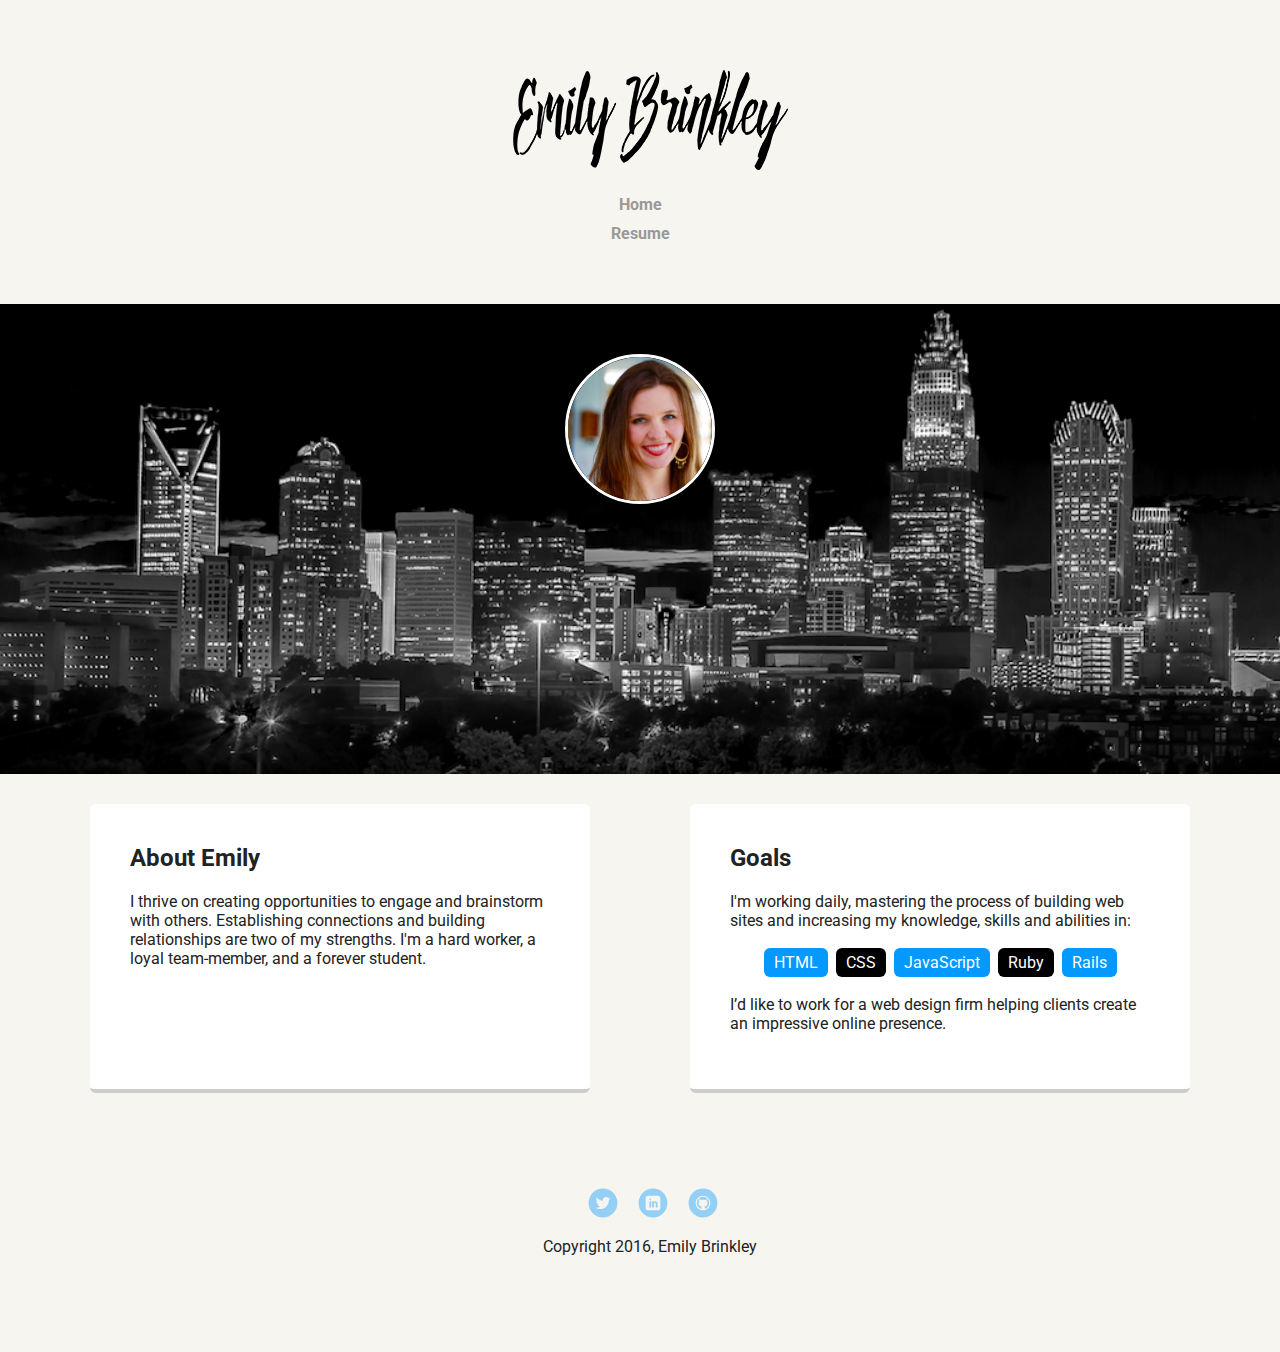
==== index.html @ 9c8403b5 "initial commit" ====
<!doctype html>
<html lang="en">
<head>
  <meta charset="utf-8">
  <title>Meet Emily Brinkley</title>
  <meta name="viewport" content="width=device-width, initial-scale=1.0">
  <link href="https://fonts.googleapis.com/css?family=Muli%7CRoboto:400,300,500,700,900" rel="stylesheet">
  <link rel="stylesheet" href="assets/css/0.css">
  <link rel="stylesheet" href="assets/css/768.css">
  <link rel="stylesheet" href="assets/css/1000.css">
</head>

  <body>

    <div class="container clearfix">
      <div class="main-nav">

        <div class="main-logo">
          <img src="assets/img/EB_Logo_Script_1_copy.png">
        </div>

          <div class="nav">
            <ul>
              <li><a href="index.html">Home</a></li>
              <li><a href="resume.html">Resume</a></li>
            </ul>
          </div>
        </div>
    </div>


    <header class="main-header clearfix">
        <img src="assets/img/headshot_web.jpg" alt="Emily headshot" class="profile-image">
    </header>

    <main class="flex">
      <div class="card">
        <h2>About Emily</h2>
        <p>I thrive on creating opportunities to engage and brainstorm with others. Establishing connections and building relationships are two of my strengths. I'm a hard worker, a loyal team-member, and a forever student.</p>
      </div> 

      <div class="card">
        <h2>Goals</h2>
        <p>I'm working daily, mastering the process of building web sites and increasing my knowledge, skills and abilities in:</p>
        <ul class="skills">
          <li>HTML</li>
          <li>CSS</li>
          <li>JavaScript</li>
          <li>Ruby</li>
          <li>Rails</li>
        </ul>
        <p>I’d like to work for a web design firm helping clients create an impressive online presence.</p>
      </div> 

    </main>
    <footer>
      <ul>
        <li><a href="http://twitter.com/emilybrinkleyus" class="social twitter">Twitter</a></li>
        <li><a href="https://www.linkedin.com/in/emily-brinkley-a49682116" class="social linkedin">LinkedIn</a></li>
        <li><a href="https://github.com/emilybrinkley" class="social github">Github</a></li>
      </ul>
      <p class="copyright">Copyright 2016, Emily Brinkley</p>
    </footer>
  </body>
  </html>
---- assets/css/0.css ----
/* Global Layout Set-up */
* { 
  box-sizing: border-box;
}
  
body {
  margin: 0;
  padding: 0;
  text-align: center;
  font-family: 'Roboto', sans-serif;
  color: #222;
  background: #f7f5f0;
}
/* Link Styles */

a {
  text-decoration: none;
  color: #999;
}
a:hover {
  color: #6633ff;
}

/* Section Styles */

.main-nav {
  background: #F7F5F0;
  padding: 10px;
  text-align: center;
}

.main-logo {
  padding-left: 20px;
}

.nav {
  display: flex;
  justify-content: space-around;
  font-weight: 700;
  list-style-type: none;
  margin: 0 auto;
  padding: 0;
}

.nav .main-logo {
    display: block;
    margin-right: auto;
    color: white;
}
.nav li {
  padding: 5px 10px;
  list-style-type: none;
}
.nav a {
  transition: all .5s;
}
.nav a:hover {
  color: white
}

.container {
  width: 100%;
}

.main-header  {
  text-align: center;
  background: url('../img/clt_skyline.png') no-repeat center;
  background-size: cover;
  overflow: hidden;
}

.main-header {
  line-height: 1.5;
}
.main-header  .profile-image {
  margin-top: 50px;
  width: 150px;
  height: 150px;
  border-radius: 50%;
  border: 3px solid white;
  transition: all .5s;
}

.main-header  .profile-image:hover {
  transform: scale(1.2) rotate(5deg);
}

.card {
  margin: 30px;
  padding: 20px 40px 40px;
  max-width: 500px;
  text-align: left;
  background: #fff;
  border-bottom: 4px solid #ccc;
  border-radius: 6px;
  transition: all .5s;
}
.card:hover {
  border-color: #0399FF;
}

ul.skills {
  padding: 0;
  text-align: center;
}

.skills li {
  border-radius: 6px;
  display: inline-block;
  background: #000;
  color: white;
  padding: 5px 10px;
  margin: 2px;
}

.skills li:nth-child(odd) {
  background: #0399ff;
}

footer {
  width: 100%;
  min-height: 30px;
  padding: 20px 0 40px 20px;
}

footer .copyright {
  top: -8px;
  font-size: .75em;
}

footer ul {
  list-style-type: none;
  margin: 0;
  padding: 0;
}

footer ul li {
  display: inline-block;
}

a.social {
  display: inline-block;
  text-indent: -9999px;
  margin-left: 5px;
  width: 30px;
  height: 30px;
  background-size: 30px 30px;
  opacity: .4;
  transition: all .5s;
}
a.twitter {
  background-image: url(../img/twitter.svg);
}
a.linkedin {
  background-image: url(../img/linkedin.svg);
}
a.github {
  background-image: url(../img/github.svg);
}
a.social:hover {
  opacity: 1;
}


/* RESUME */

.container {
  margin-top: 30px;
  padding: 30px;
}
ul {
  list-style-type:  none;
  padding-left: 0;
}

li {
  padding: 5px;
}

span {
  font-weight: bold;
}

.Acolumn {
  text-align: center;

}

.Bcolumn {
  text-align: center;

}
/* CLEAR FIX */
.clearfix:after {
    content: ".";
    display: block;
    height: 0;
    clear: both;
    visibility: hidden;
}
.clearfix {
    display: inline-block;
}
/* Hides from IE-mac \*/
* html .clearfix {
    height: 1%;
}
.clearfix {
    display: block;
}
/* End hide from IE-mac */
---- assets/css/768.css ----
@media screen and (min-width: 768px) {
  
  .flex {
      display: -ms-flexbox;      /* TWEENER - IE 10 */
      display: flex; 
      max-width: 1200px;
      -ms-flex-pack: distribute;
      justify-content: space-around;
      margin: 0 auto;
  }

  .main-header {
    min-height: 470px;
    background-position: fixed;
  }

  .nav {
    max-width: 1200px;
    padding: 0 30px;
  }

.nav {
  display: flex;
  justify-content: space-around;
  font-weight: 700;
  list-style-type: none;
  margin: 0 auto;
  padding: 0;
}

.nav .main-logo {
    display: block;
    margin-right: auto;
    color: white;
}
.nav li {
  padding: 5px 10px;
  list-style-type: none;
}
.nav a {
  transition: all .5s;
}
.nav a:hover {
  color: white
}

/* RESUME */

.container {
  margin-top: 30px;
  padding: 30px;
}
ul {
  list-style-type:  none;
}

li {
  padding: 5px;
}

span {
  font-weight: bold;
}

.Acolumn {
  float: right;
  width: 60%;
  text-align: right;

}

.Bcolumn {
  float: right;
  width: 40%;
  text-align: left;

}


  footer {
    font-size: 1.3em;
    max-width: 1200px;
    margin: 40px auto;
  }

}
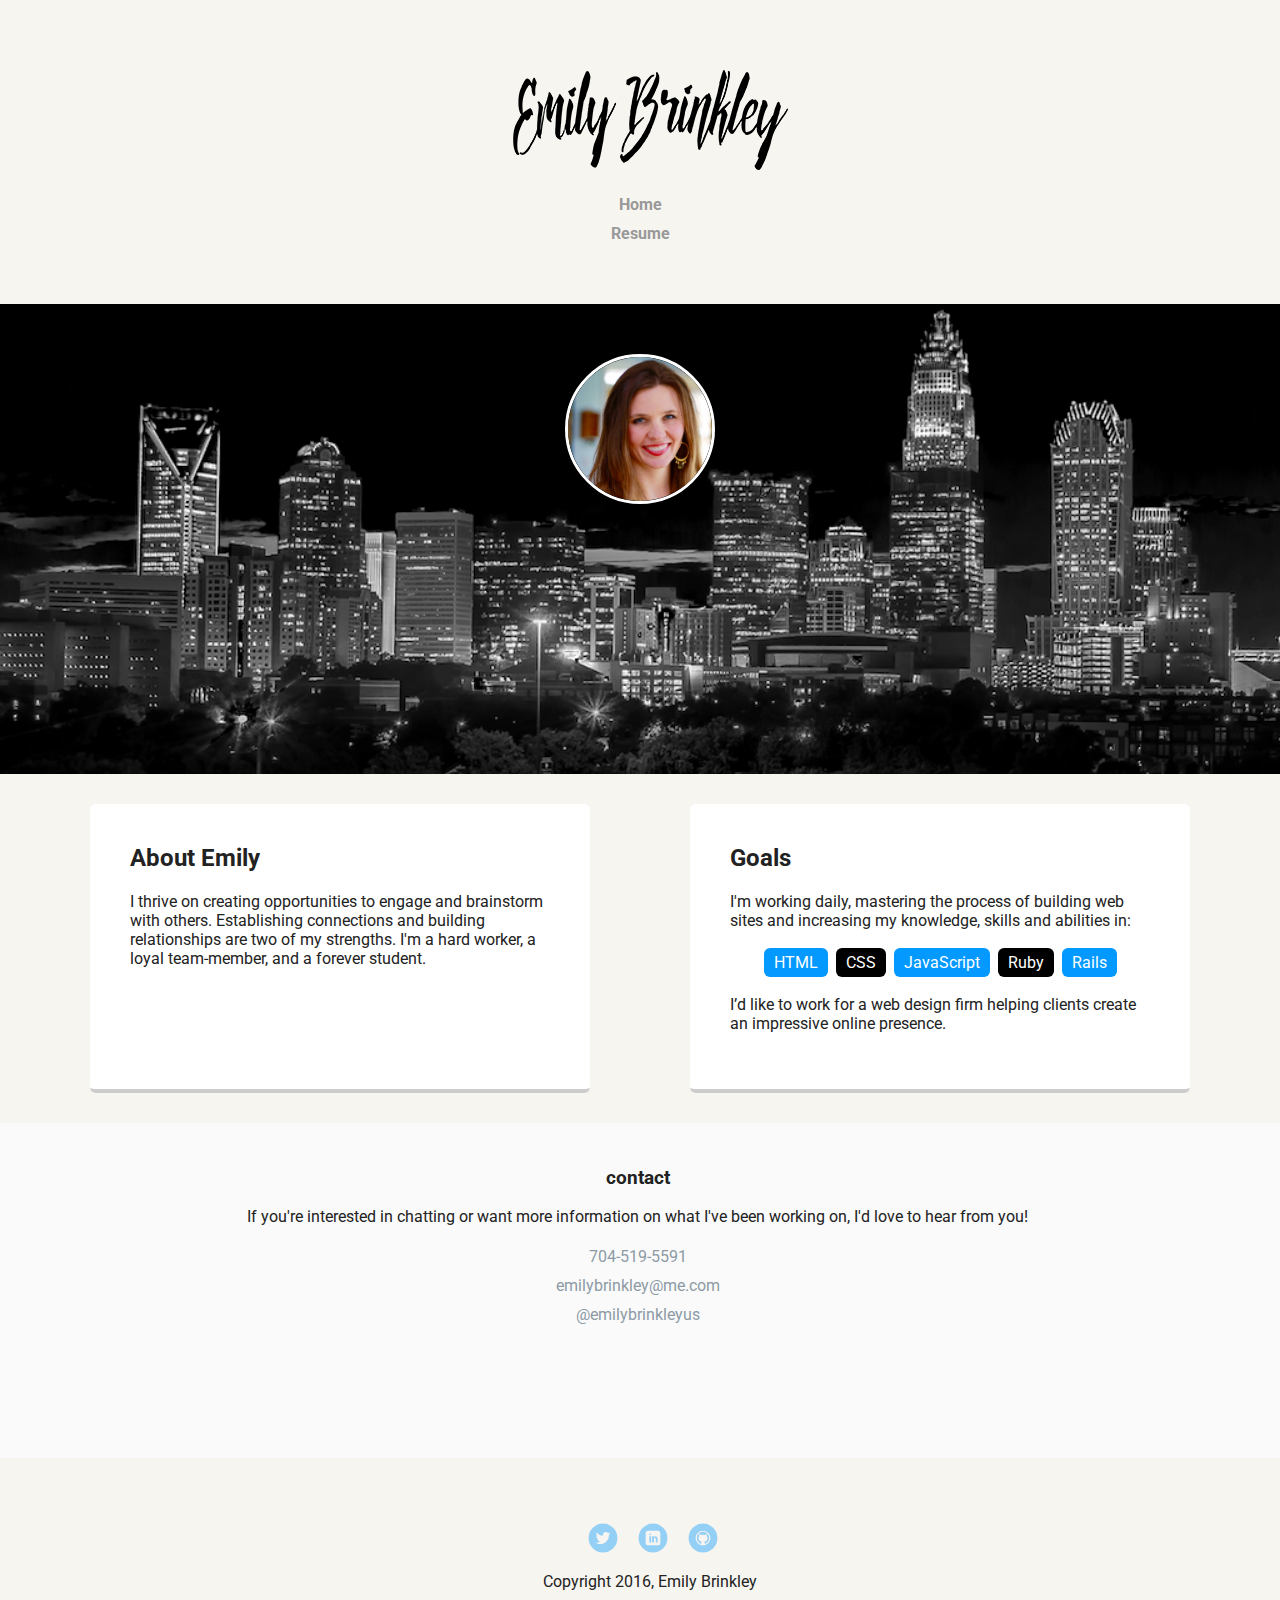
==== commit 690c5933: "added contact information" ====
--- a/index.html
+++ b/index.html
@@ -51,8 +51,22 @@
         </ul>
         <p>I’d like to work for a web design firm helping clients create an impressive online presence.</p>
       </div> 
+    </main>
 
-    </main>
+      <div class="secondary cf">
+        <h3>contact</h3>
+        <p>If you're interested in chatting or want more information on what I've been working on, I'd love to hear from you!</p>
+
+        <div class="contact-info">
+          <ul>
+                <li class="phone"><a href="tel:704-519-5591">704-519-5591</a></li>
+                <li class="mail"><a href="mailto:emilybrinkley@me.com">emilybrinkley@me.com</a></li>
+                <li class="twitter"><a href="http://twitter.com/intent/tweet?screen_name=emilybrinkleyus">@emilybrinkleyus</a></li>
+              </ul>
+            </div>
+      </div>
+
+    
     <footer>
       <ul>
         <li><a href="http://twitter.com/emilybrinkleyus" class="social twitter">Twitter</a></li>
--- a/assets/css/0.css
+++ b/assets/css/0.css
@@ -117,6 +117,19 @@
   background: #0399ff;
 }
 
+.secondary {
+  display: block;
+  text-align: center;
+  width: 100%;
+  height: 335px;
+  background: #FAFAFA;
+  padding: 25px 65px 25px 60px;
+}
+
+.secondary a {
+  color: #8D9AA5;
+}
+
 footer {
   width: 100%;
   min-height: 30px;
--- a/assets/css/768.css
+++ b/assets/css/768.css
@@ -44,6 +44,10 @@
   color: white
 }
 
+.secondary {
+  display: block;
+}
+
 /* RESUME */
 
 .container {
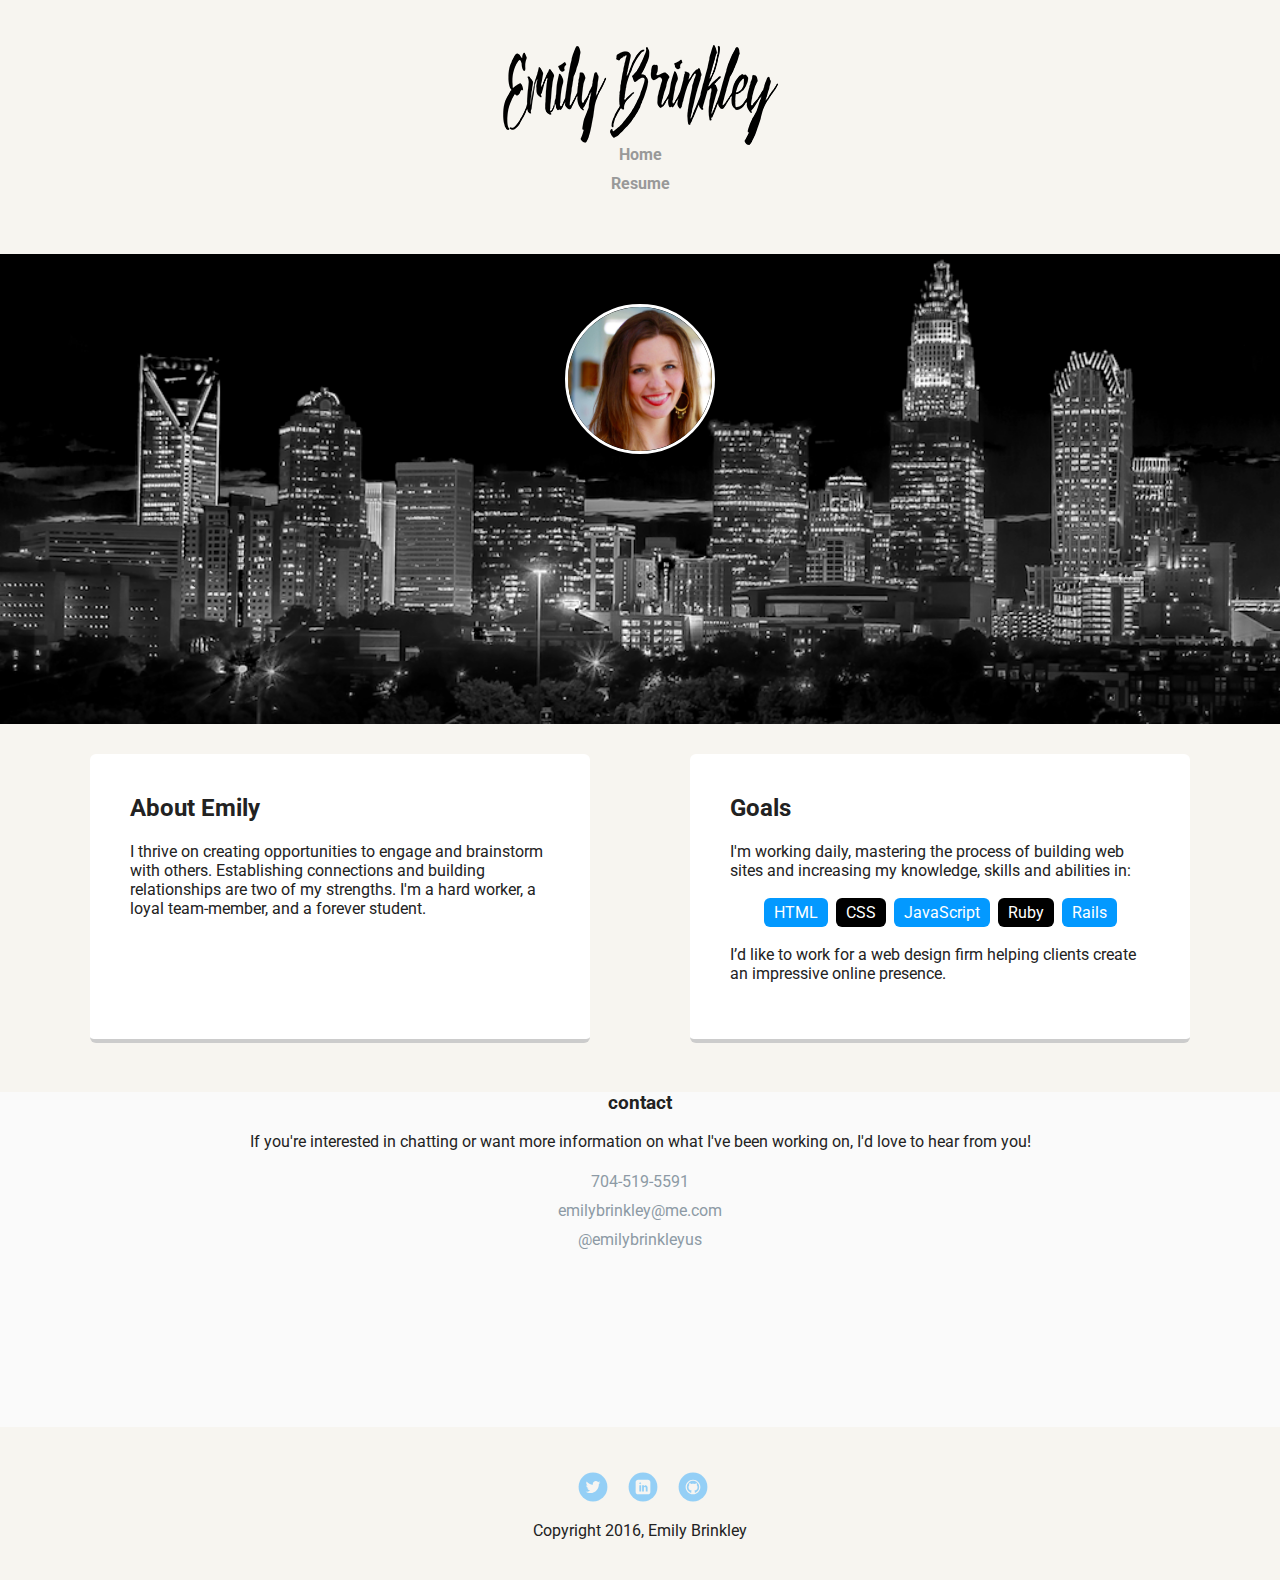
==== commit 4ecb4493: "updated links" ====
--- a/index.html
+++ b/index.html
@@ -69,9 +69,9 @@
     
     <footer>
       <ul>
-        <li><a href="http://twitter.com/emilybrinkleyus" class="social twitter">Twitter</a></li>
-        <li><a href="https://www.linkedin.com/in/emily-brinkley-a49682116" class="social linkedin">LinkedIn</a></li>
-        <li><a href="https://github.com/emilybrinkley" class="social github">Github</a></li>
+        <li><a href="http://twitter.com/emilybrinkleyus" target="_blank" class="social twitter">Twitter</a></li>
+        <li><a href="https://www.linkedin.com/in/emily-brinkley-a49682116" target="_blank" class="social linkedin">LinkedIn</a></li>
+        <li><a href="https://github.com/emilybrinkley" target="_blank" class="social github">Github</a></li>
       </ul>
       <p class="copyright">Copyright 2016, Emily Brinkley</p>
     </footer>
--- a/assets/css/0.css
+++ b/assets/css/0.css
@@ -29,8 +29,8 @@
   text-align: center;
 }
 
-.main-logo {
-  padding-left: 20px;
+.main-logo img {
+  margin: -25px;
 }
 
 .nav {
@@ -123,17 +123,19 @@
   width: 100%;
   height: 335px;
   background: #FAFAFA;
-  padding: 25px 65px 25px 60px;
 }
 
 .secondary a {
   color: #8D9AA5;
+}
+
+.secondary p {
+  margin: 8px;
 }
 
 footer {
   width: 100%;
   min-height: 30px;
-  padding: 20px 0 40px 20px;
 }
 
 footer .copyright {
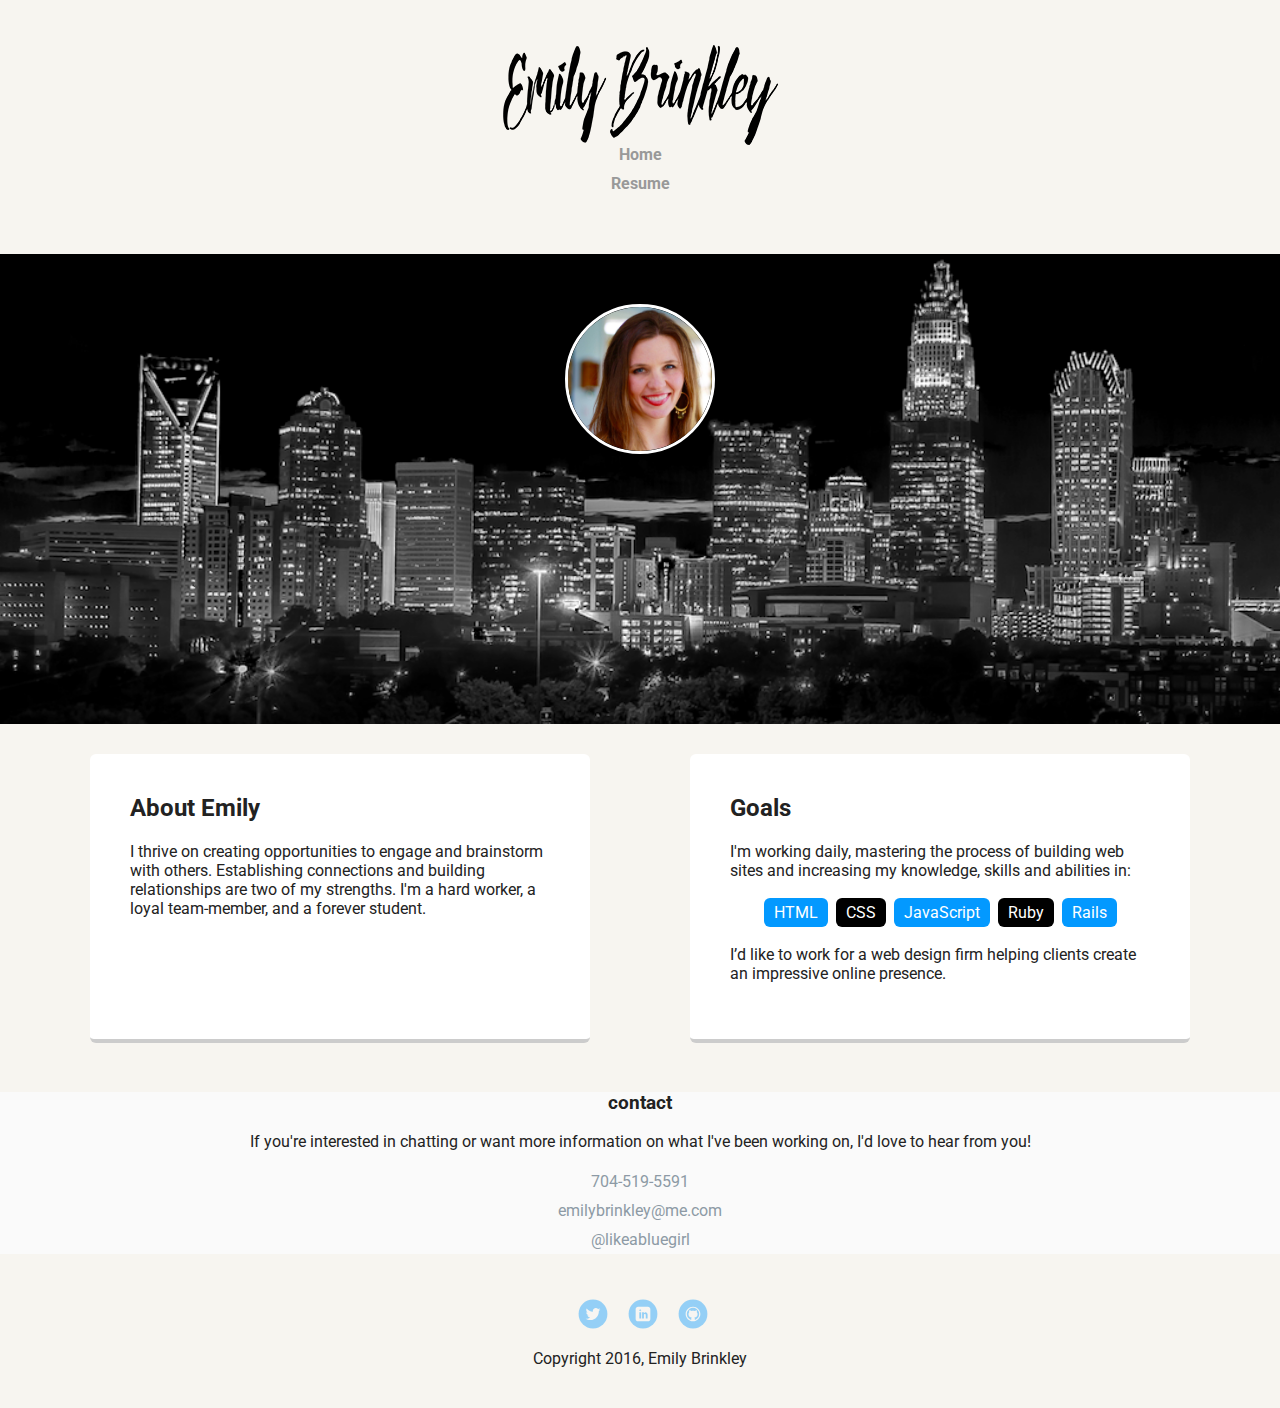
==== commit e67c1a9e: "updating twitter handle" ====
--- a/index.html
+++ b/index.html
@@ -61,7 +61,7 @@
           <ul>
                 <li class="phone"><a href="tel:704-519-5591">704-519-5591</a></li>
                 <li class="mail"><a href="mailto:emilybrinkley@me.com">emilybrinkley@me.com</a></li>
-                <li class="twitter"><a href="http://twitter.com/intent/tweet?screen_name=emilybrinkleyus">@emilybrinkleyus</a></li>
+                <li class="twitter"><a href="http://twitter.com/intent/tweet?screen_name=likeabluegirl">@likeabluegirl</a></li>
               </ul>
             </div>
       </div>
@@ -69,7 +69,7 @@
     
     <footer>
       <ul>
-        <li><a href="http://twitter.com/emilybrinkleyus" target="_blank" class="social twitter">Twitter</a></li>
+        <li><a href="http://twitter.com/likeabluegirl" target="_blank" class="social twitter">Twitter</a></li>
         <li><a href="https://www.linkedin.com/in/emily-brinkley-a49682116" target="_blank" class="social linkedin">LinkedIn</a></li>
         <li><a href="https://github.com/emilybrinkley" target="_blank" class="social github">Github</a></li>
       </ul>
--- a/assets/css/0.css
+++ b/assets/css/0.css
@@ -121,7 +121,6 @@
   display: block;
   text-align: center;
   width: 100%;
-  height: 335px;
   background: #FAFAFA;
 }
 
--- a/assets/css/768.css
+++ b/assets/css/768.css
@@ -46,6 +46,7 @@
 
 .secondary {
   display: block;
+  
 }
 
 /* RESUME */
